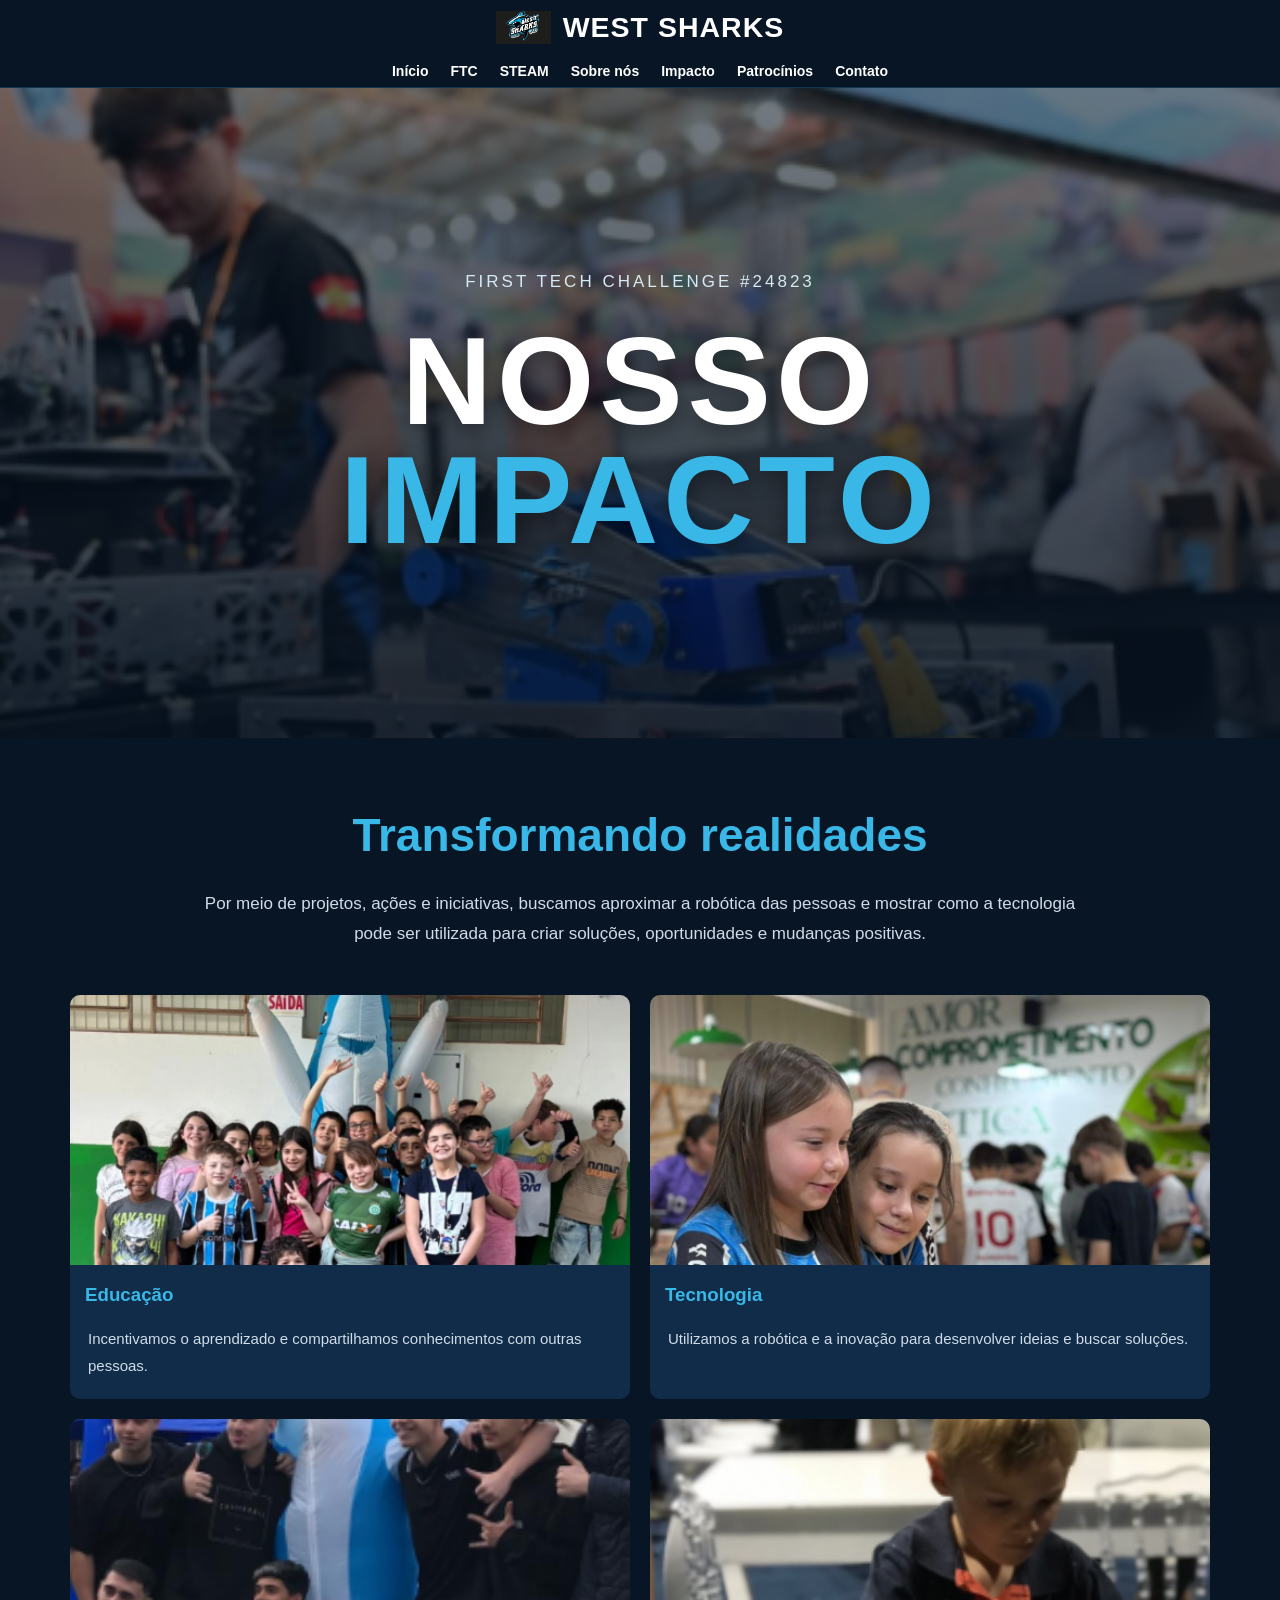
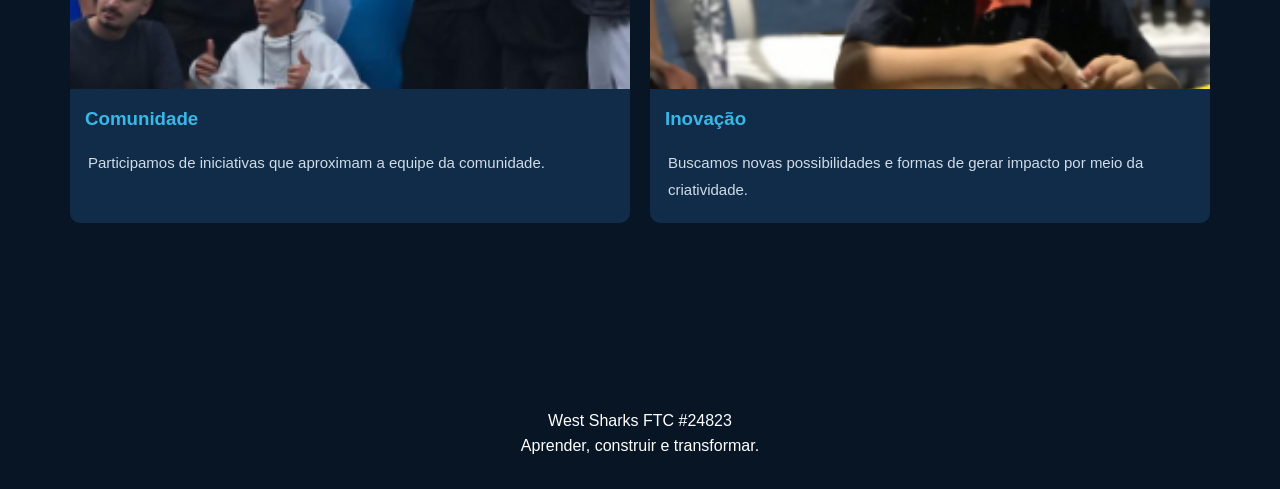
==== impacto.html @ c6e7b17b "Add files via upload organizando arquivos do site" ====
<!DOCTYPE html>
<html lang="pt-BR">
<head>
    <meta charset="UTF-8">
    <meta name="viewport" content="width=device-width, initial-scale=1.0">
    <title>Impacto | West Sharks FTC</title>
    <link rel="stylesheet" href="style.css">
</head>
<body>

<header class="topo">
    <div class="marca">
        <img src="Logo.png" alt="Logo West Sharks">
        <h2>WEST SHARKS</h2>
    </div>

    <nav class="links-menu">
        <a href="index.html">Início</a>
        <a href="ftc.html">FTC</a>
        <a href="steam.html">STEAM</a>
        <a href="sobre.html">Sobre nós</a>
        <a href="impacto.html">Impacto</a>
        <a href="patrocinios.html">Patrocínios</a>
        <a href="contato.html">Contato</a>
    </nav>
</header>

<main>
   <section class="capa">
    <div class="capa-conteudo">
        <p class="subtitulo">FIRST Tech Challenge #24823</p>
        <h1>NOSSO <span>IMPACTO</span></h1>
    </div>
</section>

    <section class="secao-impacto">
        <div class="texto-impacto">
            <h2>Transformando realidades</h2>
            <p>
                Por meio de projetos, ações e iniciativas, buscamos
                aproximar a robótica das pessoas e mostrar como a
                tecnologia pode ser utilizada para criar soluções,
                oportunidades e mudanças positivas.
            </p>
        </div>

        <div class="cards-impacto">
            <article class="card-impacto">
                <img src="Impacto 1.png" alt="Ação de educação">
                <h3>Educação</h3>
                <p>
                    Incentivamos o aprendizado e compartilhamos
                    conhecimentos com outras pessoas.
                </p>
            </article>

            <article class="card-impacto">
                <img src="Impacto 2.png" alt="Ação de tecnologia">
                <h3>Tecnologia</h3>
                <p>
                    Utilizamos a robótica e a inovação para desenvolver
                    ideias e buscar soluções.
                </p>
            </article>

            <article class="card-impacto">
                <img src="Impacto 3.png" alt="Ação com a comunidade">
                <h3>Comunidade</h3>
                <p>
                    Participamos de iniciativas que aproximam a equipe
                    da comunidade.
                </p>
            </article>

            <article class="card-impacto">
                <img src="Impacto 4.png" alt="Ação de inovação">
                <h3>Inovação</h3>
                <p>
                    Buscamos novas possibilidades e formas de gerar
                    impacto por meio da criatividade.
                </p>
            </article>
        </div>
    </section>
</main>

<footer class="rodape">
    <p>West Sharks FTC #24823</p>
    <p>Aprender, construir e transformar.</p>
</footer>

</body>
</html>
---- style.css ----
/* =====================================
   WEST SHARKS FTC #24823
   ESTILO PRINCIPAL DO SITE
===================================== */

/* CONFIGURAÇÕES GERAIS */

* {
    margin: 0;
    padding: 0;
    box-sizing: border-box;
}

html {
    scroll-behavior: smooth;
    scroll-padding-top: 90px;
}

body {
    font-family: Arial, Helvetica, sans-serif;
    background-color: #071525;
    color: #ffffff;
    line-height: 1.6;
}

:root {
    --azul-escuro: #071525;
    --azul-medio: #102c49;
    --azul: #168bc4;
    --azul-claro: #39b8e8;
    --branco: #ffffff;
    --cinza: #eaf0f5;
    --texto-escuro: #182b3d;
}

img {
    max-width: 100%;
    display: block;
}

a {
    text-decoration: none;
}

/* =====================================
   MENU DE NAVEGAÇÃO
===================================== */

.topo {
    width: 100%;
    background-color: #071525;
    position: sticky;
    top: 0;
    z-index: 1000;
    border-bottom: 1px solid rgba(57, 184, 232, 0.2);
}

.menu {
    max-width: 1400px;
    min-height: 85px;
    margin: auto;
    padding: 12px 5%;
    display: flex;
    justify-content: space-between;
    align-items: center;
    gap: 25px;
}

.marca {
    display: flex;
    align-items: center;
    gap: 12px;
    color: white;
    font-size: 19px;
    font-weight: bold;
    letter-spacing: 1px;
    text-transform: uppercase;
}

.marca img {
    width: 55px;
    height: 55px;
    object-fit: contain;
}

.links-menu {
    display: flex;
    align-items: center;
    gap: 28px;
    list-style: none;
}

.links-menu a {
    color: white;
    font-size: 14px;
    font-weight: bold;
    transition: 0.3s;
}

.links-menu a:hover {
    color: var(--azul-claro);
}

/* =====================================
   CAPA PRINCIPAL
===================================== */

.capa {
    min-height: 650px;
    position: relative;
    display: flex;
    align-items: center;
    justify-content: center;
    text-align: center;
    padding: 80px 20px;

    background:
        linear-gradient(
            rgba(3, 15, 29, 0.55),
            rgba(3, 15, 29, 0.85)
        ),
        url("Robo para capa.png");

    background-size: cover;
    background-position: center;
}

.capa-conteudo {
    max-width: 1000px;
}

.subtitulo {
    color: #d6eaf5;
    font-size: 17px;
    letter-spacing: 3px;
    text-transform: uppercase;
    margin-bottom: 25px;
}

.capa h1 {
    font-size: clamp(65px, 10vw, 125px);
    line-height: 0.95;
    font-weight: 900;
    letter-spacing: 5px;
    color: white;
    text-shadow: 0 5px 25px rgba(0, 0, 0, 0.5);
}

.capa h1 span {
    color: var(--azul-claro);
}

/* =====================================
   SEÇÕES GERAIS
===================================== */

.conteudo {
    width: 100%;
    max-width: 1200px;
    margin: auto;
}

section h2 {
    font-size: clamp(30px, 4vw, 46px);
    font-weight: 800;
    line-height: 1.2;
    margin-bottom: 25px;
}

section h2 span {
    color: var(--azul-claro);
}

section p {
    font-size: 17px;
    line-height: 1.8;
}

.secao-clara {
    background-color: #f3f6f9;
    color: var(--texto-escuro);
}

.secao-escura {
    background-color: var(--azul-escuro);
    color: white;
}

/* =====================================
   QUEM SOMOS
===================================== */

.quem-somos {
    padding: 110px 10%;
    text-align: center;
}

.quem-somos .conteudo {
    max-width: 950px;
}

.quem-somos p {
    color: #40566a;
    margin-bottom: 35px;
}

/* =====================================
   BOTÕES
===================================== */

.botoes {
    display: flex;
    justify-content: center;
    gap: 15px;
    flex-wrap: wrap;
}

.botao {
    display: inline-block;
    padding: 14px 27px;
    border-radius: 5px;
    font-weight: bold;
    font-size: 14px;
    transition: 0.3s;
    cursor: pointer;
}

.botao.azul {
    background-color: var(--azul);
    color: white;
}

.botao.azul:hover {
    background-color: #0875a9;
    transform: translateY(-3px);
}

.botao.contorno {
    color: var(--azul-claro);
    border: 2px solid var(--azul-claro);
}

.botao.contorno:hover {
    background-color: var(--azul-claro);
    color: var(--azul-escuro);
}

/* =====================================
   STEAM
===================================== */

.steam {
    padding: 100px 7%;
    text-align: center;
}

.introducao {
    max-width: 750px;
    margin: 0 auto 50px;
    color: #c8d8e5;
}

.cards-steam {
    display: grid;
    grid-template-columns: repeat(5, 1fr);
    gap: 20px;
    margin-bottom: 45px;
}

.card {
    background-color: #102c49;
    border: 1px solid rgba(57, 184, 232, 0.2);
    border-radius: 12px;
    padding: 30px 18px;
    transition: 0.3s;
}

.card:hover {
    transform: translateY(-8px);
    border-color: var(--azul-claro);
    box-shadow: 0 10px 30px rgba(0, 0, 0, 0.2);
}

.icone {
    font-size: 38px;
    margin-bottom: 15px;
}

.card h3 {
    color: var(--azul-claro);
    font-size: 20px;
    margin-bottom: 12px;
}

.card p {
    color: #d0dce7;
    font-size: 14px;
    line-height: 1.7;
}

/* =====================================
   FTC
===================================== */

.ftc {
    padding: 100px 9%;
    display: grid;
    grid-template-columns: 1fr 1fr;
    align-items: center;
    gap: 60px;
}

.ftc-texto p {
    color: #40566a;
    margin-bottom: 20px;
}

.ftc-texto .botao {
    margin-top: 15px;
}

.ftc-imagem img {
    width: 100%;
    min-height: 300px;
    max-height: 450px;
    object-fit: cover;
    border-radius: 12px;
    box-shadow: 0 15px 40px rgba(0, 0, 0, 0.15);
}

/* =====================================
   IMPACTO
===================================== */

.impacto {
    padding: 100px 7%;
    text-align: center;
}

.cards-impacto {
    display: grid;
    grid-template-columns: repeat(4, 1fr);
    gap: 20px;
    margin: 45px 0;
}

.card-impacto {
    overflow: hidden;
    border-radius: 10px;
    background-color: #102c49;
}

.card-impacto img {
    width: 100%;
    height: 270px;
    object-fit: cover;
    transition: 0.4s;
}

.card-impacto:hover img {
    transform: scale(1.06);
}

/* =====================================
   CONQUISTAS
===================================== */

.conquistas {
    padding: 100px 10%;
    text-align: center;
}

.conquistas .conteudo {
    max-width: 850px;
}

.conquistas p {
    color: #40566a;
}

/* =====================================
   CHAMADA FINAL
===================================== */

.chamada-final {
    padding: 100px 8%;
    text-align: center;
    background:
        linear-gradient(
            rgba(7, 21, 37, 0.92),
            rgba(7, 21, 37, 0.92)
        ),
        url("Toda a equipe junta.png");

    background-position: center;
    background-size: cover;
}

.chamada-final h2 {
    max-width: 800px;
    margin: 0 auto 20px;
}

.chamada-final p {
    margin-bottom: 30px;
    color: #d0dce7;
}

/* =====================================
   RODAPÉ
===================================== */

.rodape {
    background-color: #040e19;
    padding: 65px 7% 25px;
    display: grid;
    grid-template-columns: repeat(4, 1fr);
    gap: 35px;
}

.rodape-coluna h3 {
    color: var(--azul-claro);
    margin-bottom: 18px;
    font-size: 17px;
}

.rodape-coluna p,
.rodape-coluna a {
    display: block;
    color: #bdcbd8;
    font-size: 14px;
    margin-bottom: 10px;
}

.rodape-coluna a:hover {
    color: var(--azul-claro);
}

.direitos {
    grid-column: 1 / -1;
    text-align: center;
    padding-top: 25px;
    border-top: 1px solid #26384a;
    color: #8497a9;
    font-size: 13px;
}

/* =====================================
   RESPONSIVIDADE - TABLETS
===================================== */

@media (max-width: 1000px) {

    .menu {
        flex-direction: column;
        padding: 20px;
    }

    .links-menu {
        justify-content: center;
        flex-wrap: wrap;
        gap: 18px;
    }

    .cards-steam {
        grid-template-columns: repeat(3, 1fr);
    }

    .cards-impacto {
        grid-template-columns: repeat(2, 1fr);
    }

    .ftc {
        gap: 35px;
    }

    .rodape {
        grid-template-columns: repeat(2, 1fr);
    }
}

/* =====================================
   RESPONSIVIDADE - CELULARES
===================================== */

@media (max-width: 650px) {

    .menu {
        gap: 15px;
    }

    .marca {
        font-size: 16px;
    }

    .links-menu {
        gap: 12px;
    }

    .links-menu a {
        font-size: 12px;
    }

    .capa {
        min-height: 500px;
    }

    .subtitulo {
        font-size: 12px;
        letter-spacing: 1px;
    }

    .capa h1 {
        letter-spacing: 2px;
    }

    .quem-somos,
    .steam,
    .impacto,
    .conquistas {
        padding: 70px 7%;
    }

    .cards-steam {
        grid-template-columns: 1fr;
    }

    .ftc {
        grid-template-columns: 1fr;
        padding: 70px 7%;
    }

    .cards-impacto {
        grid-template-columns: 1fr;
    }

    .card-impacto img {
        height: auto;
        max-height: 350px;
    }

    .chamada-final {
        padding: 75px 7%;
    }

    .rodape {
        grid-template-columns: 1fr;
        text-align: center;
    }

    .direitos {
        grid-column: 1;
    }
}
/* =====================================
   PÁGINAS INTERNAS
===================================== */

.titulo-pagina {
    width: 100%;
    padding: 80px 8% 45px;
    text-align: center;
    background: #102c49;
}

.titulo-pagina h1 {
    font-size: clamp(35px, 5vw, 55px);
    color: #39b8e8;
    margin-bottom: 20px;
}

.titulo-pagina p {
    max-width: 850px;
    margin: auto;
    color: #eaf0f5;
}

.secao-impacto {
    width: 100%;
    max-width: 1200px;
    margin: auto;
    padding: 70px 30px;
}

.texto-impacto {
    text-align: center;
    max-width: 900px;
    margin: 0 auto 45px;
}

.texto-impacto h2 {
    color: #39b8e8;
}

.texto-impacto p {
    color: #d0dce7;
}

.cards-impacto {
    grid-template-columns: repeat(2, 1fr);
}

.card-impacto h3 {
    color: #39b8e8;
    padding: 15px;
}

.card-impacto p {
    padding: 0 18px 20px;
    color: #d0dce7;
    font-size: 15px;
}

.conteudo-sustentabilidade,
.conteudo-contato {
    width: 100%;
    max-width: 950px;
    margin: auto;
    padding: 70px 30px;
    text-align: center;
}

.conteudo-sustentabilidade h2,
.conteudo-contato h2 {
    color: #39b8e8;
    margin: 35px 0 15px;
}

.conteudo-sustentabilidade p,
.conteudo-contato p {
    color: #d0dce7;
    margin-bottom: 30px;
}

.conteudo-sustentabilidade img {
    width: 100%;
    max-height: 450px;
    object-fit: cover;
    border-radius: 12px;
    margin-top: 35px;
}

.links-contato {
    display: flex;
    justify-content: center;
    flex-wrap: wrap;
    gap: 20px;
    margin-top: 35px;
}

.links-contato a {
    background: #168bc4;
    color: white;
    padding: 14px 25px;
    border-radius: 6px;
    font-weight: bold;
}

.links-contato a:hover {
    background: #39b8e8;
}

@media (max-width: 650px) {
    .cards-impacto {
        grid-template-columns: 1fr;
    }

    .titulo-pagina {
        padding: 55px 7% 35px;
    }
}
/* =====================================
   CORREÇÃO DO MENU E DA LARGURA
===================================== */

html, body {
    width: 100%;
    max-width: 100%;
    overflow-x: hidden;
}

.menu {
    width: 100%;
    max-width: 1400px;
    margin: auto;
    display: flex;
    flex-wrap: wrap;
    justify-content: center;
    align-items: center;
    padding: 15px 20px;
    gap: 15px;
}

.marca {
    justify-content: center;
    flex-shrink: 0;
}

.links-menu {
    width: 100%;
    display: flex;
    flex-wrap: wrap;
    justify-content: center;
    align-items: center;
    gap: 10px 22px;
    padding: 5px 0;
}

.links-menu li {
    list-style: none;
}

.links-menu a {
    white-space: nowrap;
}

@media (max-width: 650px) {
    .menu {
        padding: 12px 10px;
    }

    .links-menu {
        gap: 10px 14px;
    }
}
/* VALORES FUNDAMENTAIS - PÁGINA FTC */

.cards-valores {
    width: 100%;
    max-width: 850px;
    margin: 45px auto;
    display: grid;
    grid-template-columns: repeat(2, minmax(0, 1fr));
    gap: 30px;
    justify-content: center;
}

.cards-valores .card {
    width: 100%;
    min-height: 230px;
    padding: 35px 28px;
    display: flex;
    flex-direction: column;
    justify-content: center;
    text-align: center;
}

.cards-valores .card h3 {
    font-size: 22px;
    margin-bottom: 18px;
}

.cards-valores .card p {
    font-size: 16px;
}

@media (max-width: 650px) {
    .cards-valores {
        grid-template-columns: 1fr;
        max-width: 420px;
    }
}
/* ORGANIZAÇÃO DA PÁGINA PATROCÍNIOS */

.conteudo-patrocinios {
    display: block;
    width: 100%;
    max-width: 1100px;
    margin: 0 auto;
    padding: 70px 30px;
    text-align: center;
}

.conteudo-patrocinios h2 {
    text-align: center;
    margin-bottom: 30px;
}

.conteudo-patrocinios p {
    display: block;
    width: 100%;
    max-width: 950px;
    margin: 0 auto 25px;
    text-align: justify;
    line-height: 1.8;
    font-size: 17px;
}

/* RODAPÉ */

footer.rodape {
    display: block;
    width: 100%;
    padding: 30px 20px;
    margin-top: 40px;
    background-color: #071525;
    color: white;
    text-align: center;
}

footer.rodape p {
    margin: 0;
    text-align: center;
}
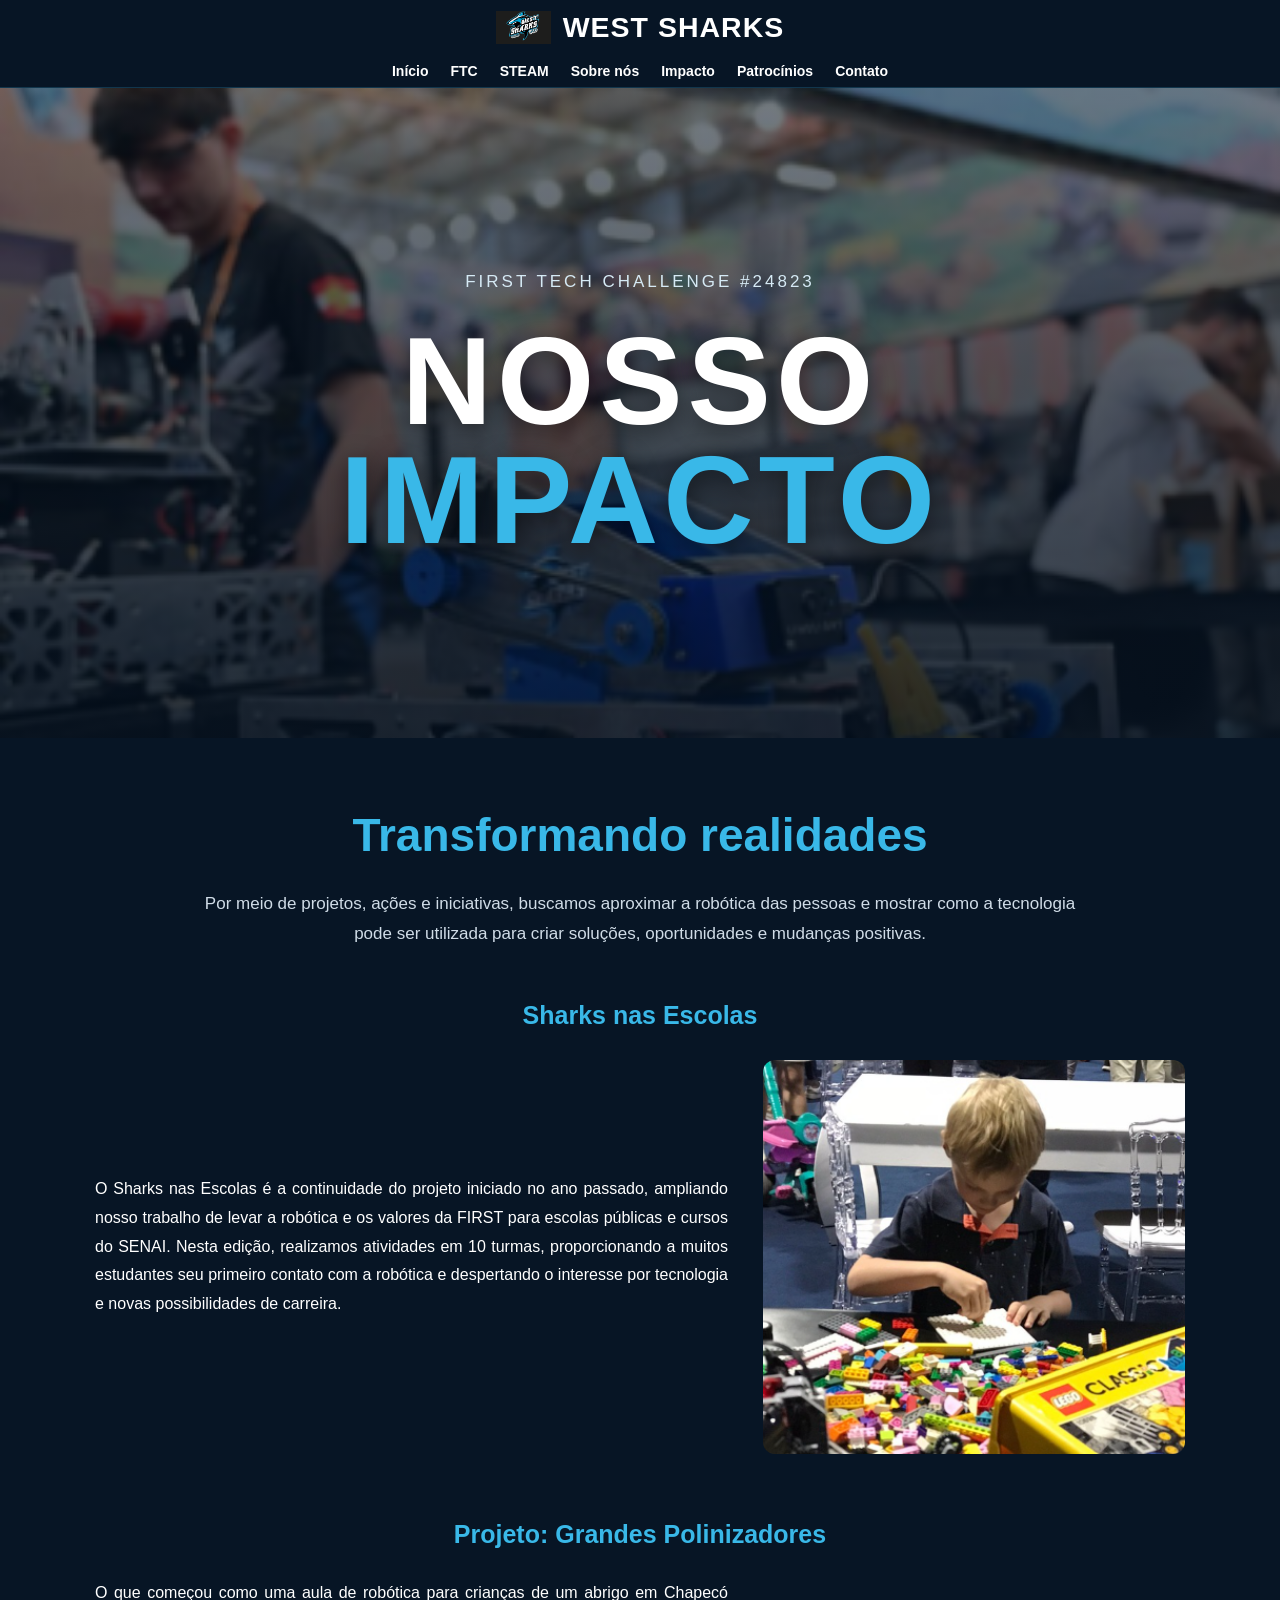
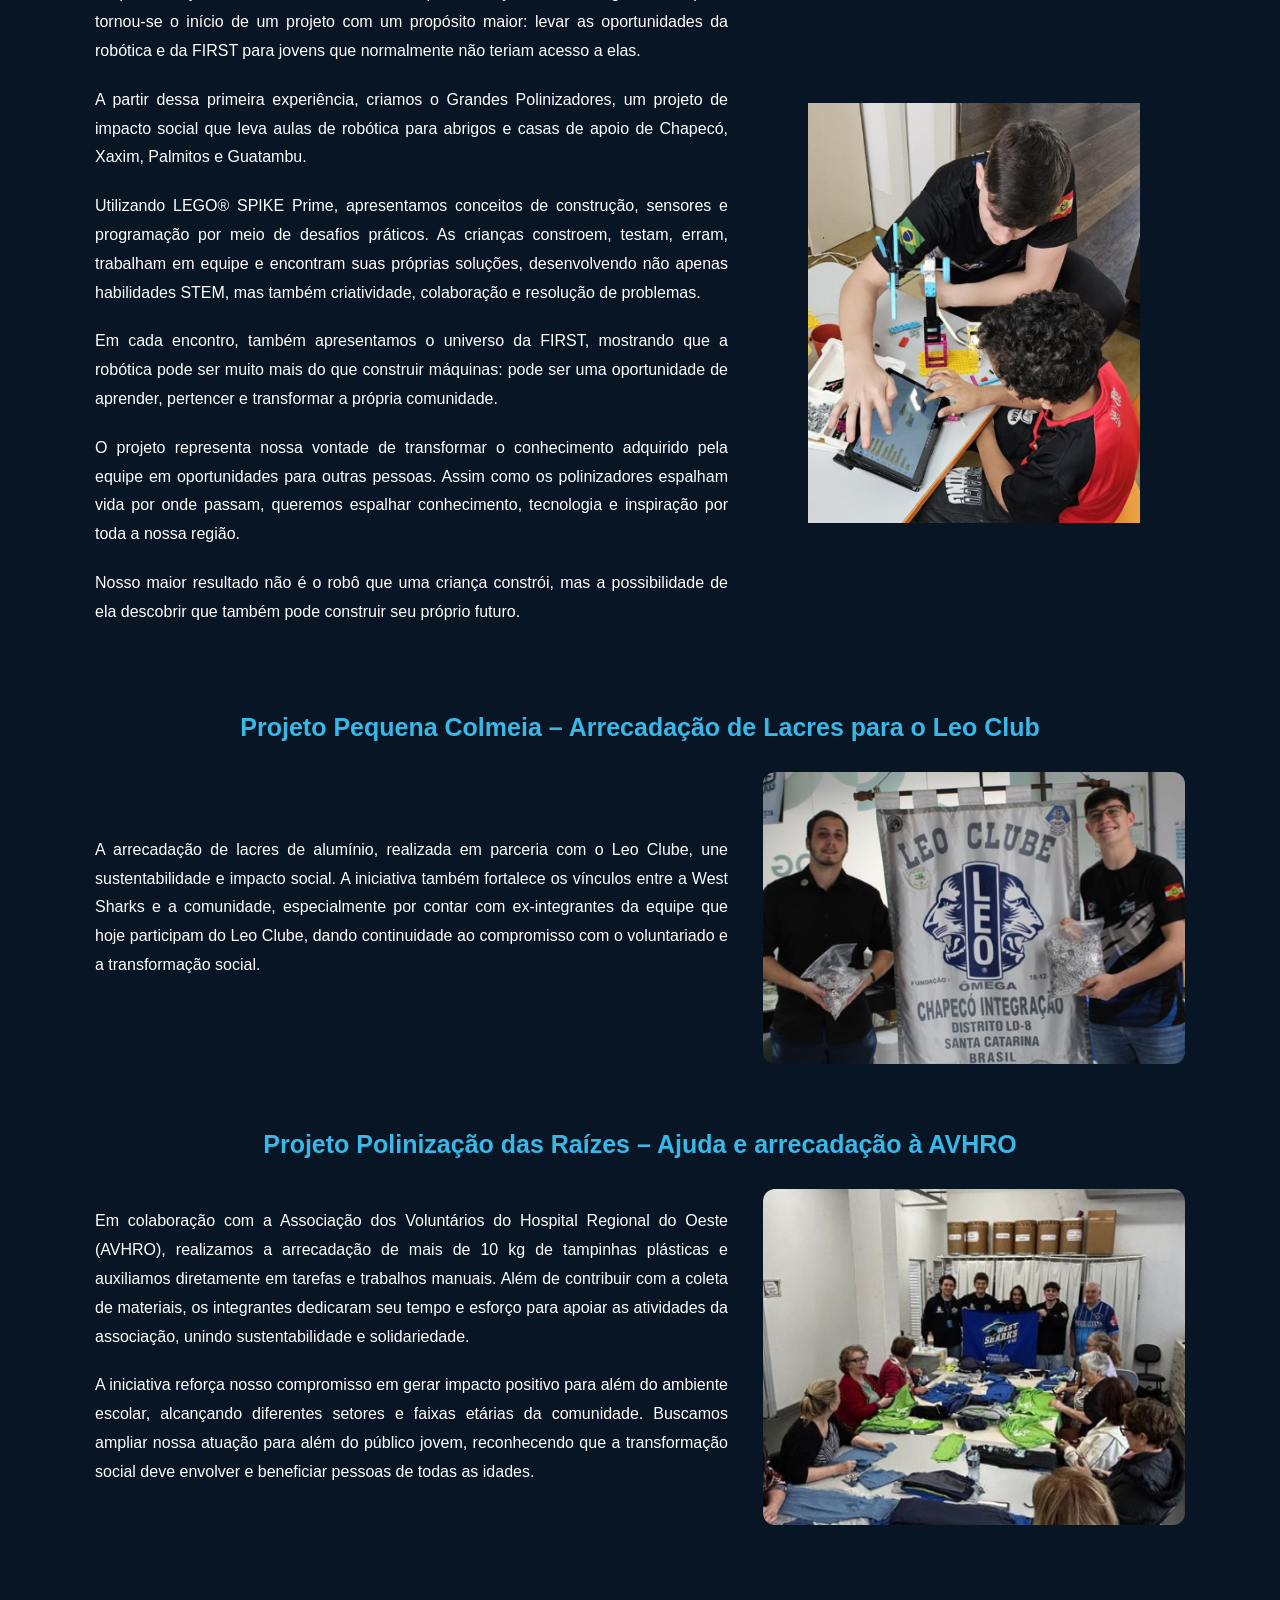
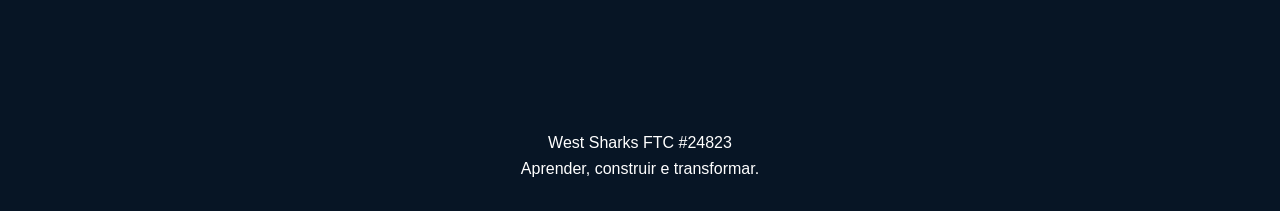
==== commit 7fdf116a: "Add files via upload" ====
--- a/impacto.html
+++ b/impacto.html
@@ -26,14 +26,16 @@
 </header>
 
 <main>
-   <section class="capa">
-    <div class="capa-conteudo">
-        <p class="subtitulo">FIRST Tech Challenge #24823</p>
-        <h1>NOSSO <span>IMPACTO</span></h1>
-    </div>
-</section>
+
+    <section class="capa">
+        <div class="capa-conteudo">
+            <p class="subtitulo">FIRST Tech Challenge #24823</p>
+            <h1>NOSSO <span>IMPACTO</span></h1>
+        </div>
+    </section>
 
     <section class="secao-impacto">
+
         <div class="texto-impacto">
             <h2>Transformando realidades</h2>
             <p>
@@ -44,44 +46,152 @@
             </p>
         </div>
 
-        <div class="cards-impacto">
-            <article class="card-impacto">
-                <img src="Impacto 1.png" alt="Ação de educação">
-                <h3>Educação</h3>
-                <p>
-                    Incentivamos o aprendizado e compartilhamos
-                    conhecimentos com outras pessoas.
-                </p>
-            </article>
-
-            <article class="card-impacto">
-                <img src="Impacto 2.png" alt="Ação de tecnologia">
-                <h3>Tecnologia</h3>
-                <p>
-                    Utilizamos a robótica e a inovação para desenvolver
-                    ideias e buscar soluções.
-                </p>
-            </article>
-
-            <article class="card-impacto">
-                <img src="Impacto 3.png" alt="Ação com a comunidade">
-                <h3>Comunidade</h3>
-                <p>
-                    Participamos de iniciativas que aproximam a equipe
-                    da comunidade.
-                </p>
-            </article>
-
-            <article class="card-impacto">
-                <img src="Impacto 4.png" alt="Ação de inovação">
-                <h3>Inovação</h3>
-                <p>
-                    Buscamos novas possibilidades e formas de gerar
-                    impacto por meio da criatividade.
-                </p>
-            </article>
+        <div class="projetos-impacto">
+
+            <!-- SHARKS NAS ESCOLAS -->
+            <article class="projeto-impacto">
+                <h2>Sharks nas Escolas</h2>
+
+                <div class="projeto-conteudo">
+                    <div class="projeto-texto">
+                        <p>
+                            O Sharks nas Escolas é a continuidade do projeto
+                            iniciado no ano passado, ampliando nosso trabalho
+                            de levar a robótica e os valores da FIRST para
+                            escolas públicas e cursos do SENAI. Nesta edição,
+                            realizamos atividades em 10 turmas, proporcionando
+                            a muitos estudantes seu primeiro contato com a
+                            robótica e despertando o interesse por tecnologia
+                            e novas possibilidades de carreira.
+                        </p>
+                    </div>
+
+                    <img src="Sharks nas Escolas.png"
+                         alt="Atividades do projeto Sharks nas Escolas">
+                </div>
+            </article>
+
+            <!-- GRANDES POLINIZADORES -->
+            <article class="projeto-impacto">
+                <h2>Projeto: Grandes Polinizadores</h2>
+
+                <div class="projeto-conteudo reverso">
+                    <div class="projeto-texto">
+                        <p>
+                            O que começou como uma aula de robótica para
+                            crianças de um abrigo em Chapecó tornou-se o início
+                            de um projeto com um propósito maior: levar as
+                            oportunidades da robótica e da FIRST para jovens
+                            que normalmente não teriam acesso a elas.
+                        </p>
+
+                        <p>
+                            A partir dessa primeira experiência, criamos o
+                            Grandes Polinizadores, um projeto de impacto
+                            social que leva aulas de robótica para abrigos e
+                            casas de apoio de Chapecó, Xaxim, Palmitos e
+                            Guatambu.
+                        </p>
+
+                        <p>
+                            Utilizando LEGO® SPIKE Prime, apresentamos
+                            conceitos de construção, sensores e programação
+                            por meio de desafios práticos. As crianças
+                            constroem, testam, erram, trabalham em equipe e
+                            encontram suas próprias soluções, desenvolvendo
+                            não apenas habilidades STEM, mas também
+                            criatividade, colaboração e resolução de problemas.
+                        </p>
+
+                        <p>
+                            Em cada encontro, também apresentamos o universo
+                            da FIRST, mostrando que a robótica pode ser muito
+                            mais do que construir máquinas: pode ser uma
+                            oportunidade de aprender, pertencer e transformar
+                            a própria comunidade.
+                        </p>
+
+                        <p>
+                            O projeto representa nossa vontade de transformar
+                            o conhecimento adquirido pela equipe em
+                            oportunidades para outras pessoas. Assim como os
+                            polinizadores espalham vida por onde passam,
+                            queremos espalhar conhecimento, tecnologia e
+                            inspiração por toda a nossa região.
+                        </p>
+
+                        <p>
+                            Nosso maior resultado não é o robô que uma criança
+                            constrói, mas a possibilidade de ela descobrir
+                            que também pode construir seu próprio futuro.
+                        </p>
+                    </div>
+
+                    <img src="Projeto Grandes Polinizadores.png"
+                         alt="Atividades do projeto Grandes Polinizadores">
+                </div>
+            </article>
+
+            <!-- LEO CLUBE -->
+            <article class="projeto-impacto">
+                <h2>Projeto Pequena Colmeia – Arrecadação de Lacres para o Leo Club</h2>
+
+                <div class="projeto-conteudo">
+                    <div class="projeto-texto">
+                        <p>
+                            A arrecadação de lacres de alumínio, realizada
+                            em parceria com o Leo Clube, une sustentabilidade
+                            e impacto social. A iniciativa também fortalece
+                            os vínculos entre a West Sharks e a comunidade,
+                            especialmente por contar com ex-integrantes da
+                            equipe que hoje participam do Leo Clube, dando
+                            continuidade ao compromisso com o voluntariado
+                            e a transformação social.
+                        </p>
+                    </div>
+
+                    <img src="Leo Clube.png"
+                         alt="Arrecadação de lacres em parceria com o Leo Clube">
+                </div>
+            </article>
+
+            <!-- AVHRO -->
+            <article class="projeto-impacto">
+                <h2>Projeto Polinização das Raízes – Ajuda e arrecadação à AVHRO</h2>
+
+                <div class="projeto-conteudo reverso">
+                    <div class="projeto-texto">
+                        <p>
+                            Em colaboração com a Associação dos Voluntários
+                            do Hospital Regional do Oeste (AVHRO), realizamos
+                            a arrecadação de mais de 10 kg de tampinhas
+                            plásticas e auxiliamos diretamente em tarefas
+                            e trabalhos manuais. Além de contribuir com a
+                            coleta de materiais, os integrantes dedicaram
+                            seu tempo e esforço para apoiar as atividades
+                            da associação, unindo sustentabilidade e
+                            solidariedade.
+                        </p>
+
+                        <p>
+                            A iniciativa reforça nosso compromisso em gerar
+                            impacto positivo para além do ambiente escolar,
+                            alcançando diferentes setores e faixas etárias
+                            da comunidade. Buscamos ampliar nossa atuação
+                            para além do público jovem, reconhecendo que a
+                            transformação social deve envolver e beneficiar
+                            pessoas de todas as idades.
+                        </p>
+                    </div>
+
+                    <img src="AVHRO.png"
+                         alt="Ações voluntárias da equipe junto à AVHRO">
+                </div>
+            </article>
+
         </div>
     </section>
+
 </main>
 
 <footer class="rodape">
--- a/style.css
+++ b/style.css
@@ -801,4 +801,65 @@
 footer.rodape p {
     margin: 0;
     text-align: center;
+}
+/* PROJETOS DA ABA IMPACTO */
+
+.projetos-impacto {
+    width: 100%;
+    max-width: 1200px;
+    margin: 50px auto;
+    padding: 0 25px;
+}
+
+.projeto-impacto {
+    width: 100%;
+    margin-bottom: 65px;
+}
+
+.projeto-impacto h2 {
+    color: #39b8e8;
+    text-align: center;
+    font-size: 25px;
+    margin-bottom: 30px;
+}
+
+.projeto-conteudo {
+    display: grid;
+    grid-template-columns: 1.2fr 0.8fr;
+    align-items: center;
+    gap: 35px;
+    margin-bottom: 35px;
+}
+
+.projeto-conteudo.reverso {
+    grid-template-columns: 1.2fr 0.8fr;
+}
+
+.projeto-texto p {
+    font-size: 16px;
+    line-height: 1.8;
+    text-align: justify;
+    margin-bottom: 20px;
+}
+
+.projeto-conteudo img {
+    width: 100%;
+    max-height: 420px;
+    object-fit: contain;
+    border-radius: 12px;
+}
+
+@media (max-width: 750px) {
+    .projeto-conteudo,
+    .projeto-conteudo.reverso {
+        grid-template-columns: 1fr;
+    }
+
+    .projeto-conteudo img {
+        max-height: 350px;
+    }
+
+    .projeto-impacto h2 {
+        font-size: 21px;
+    }
 }
